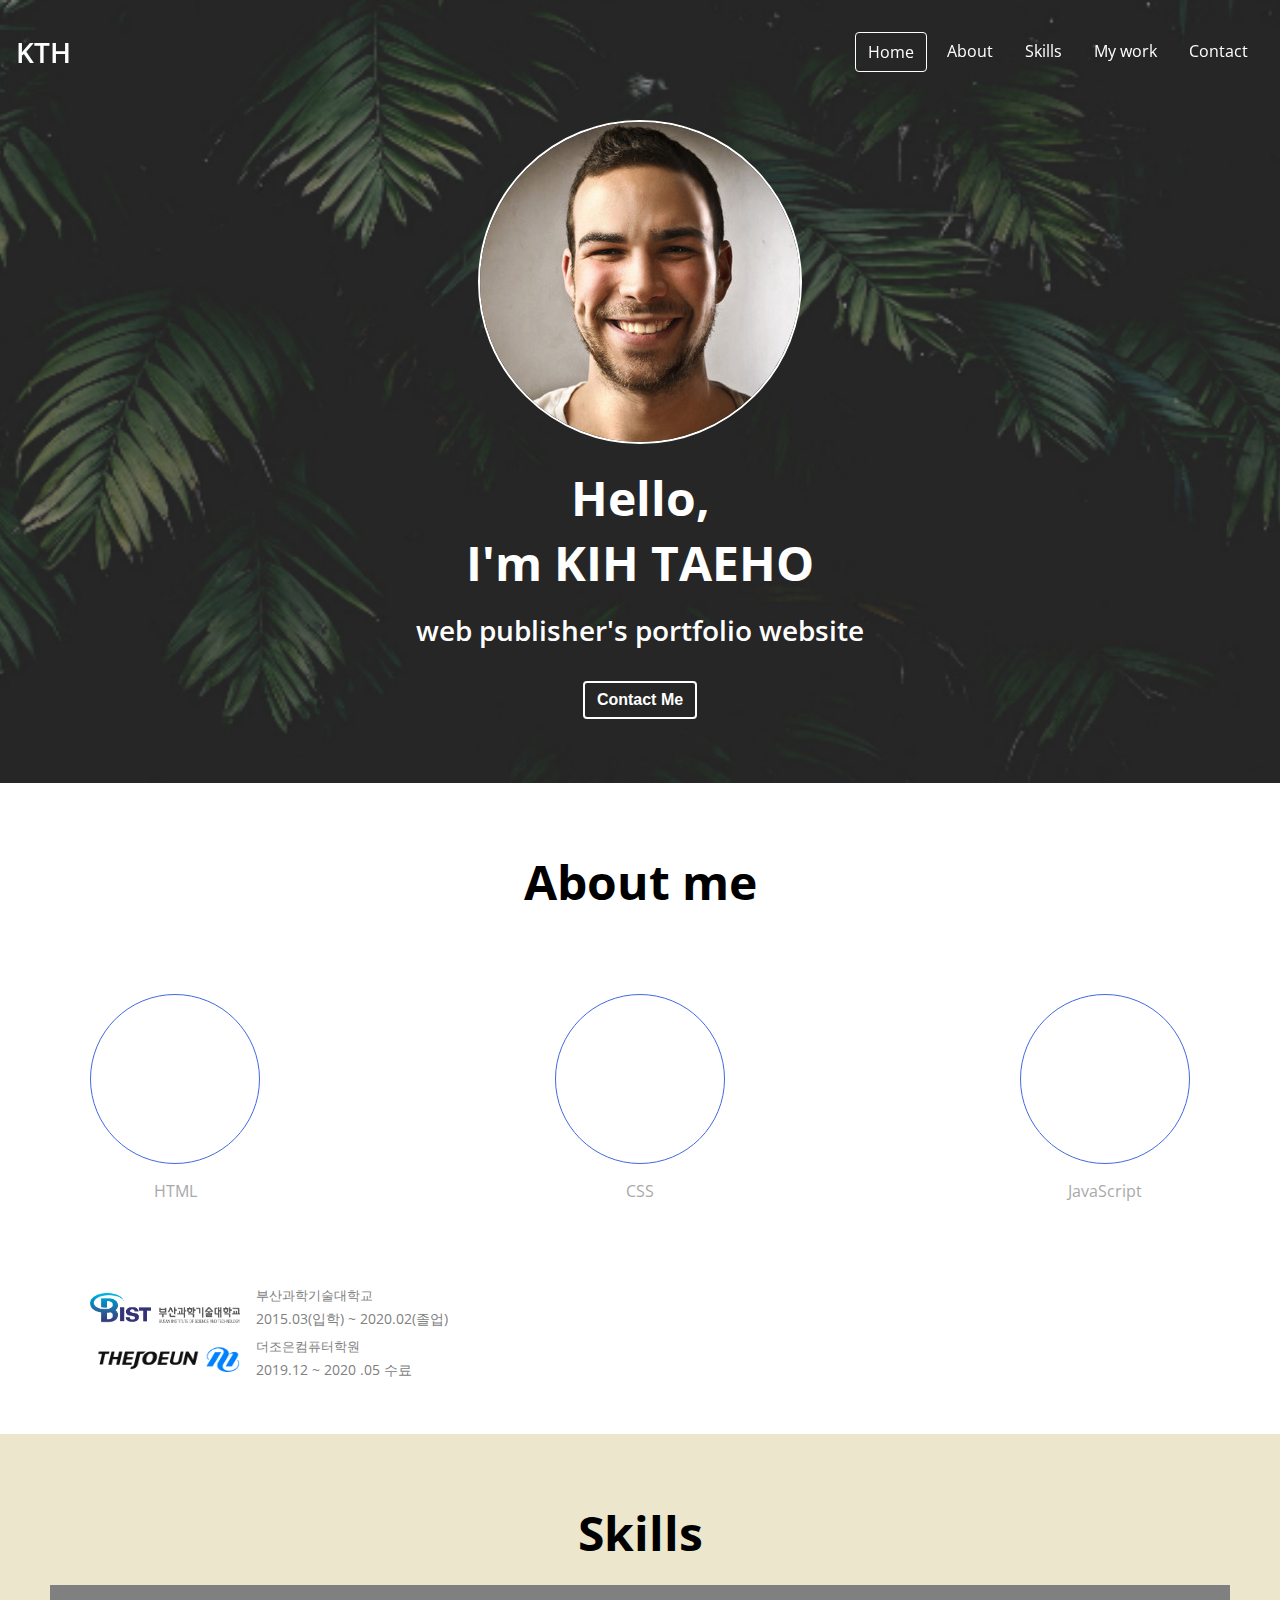
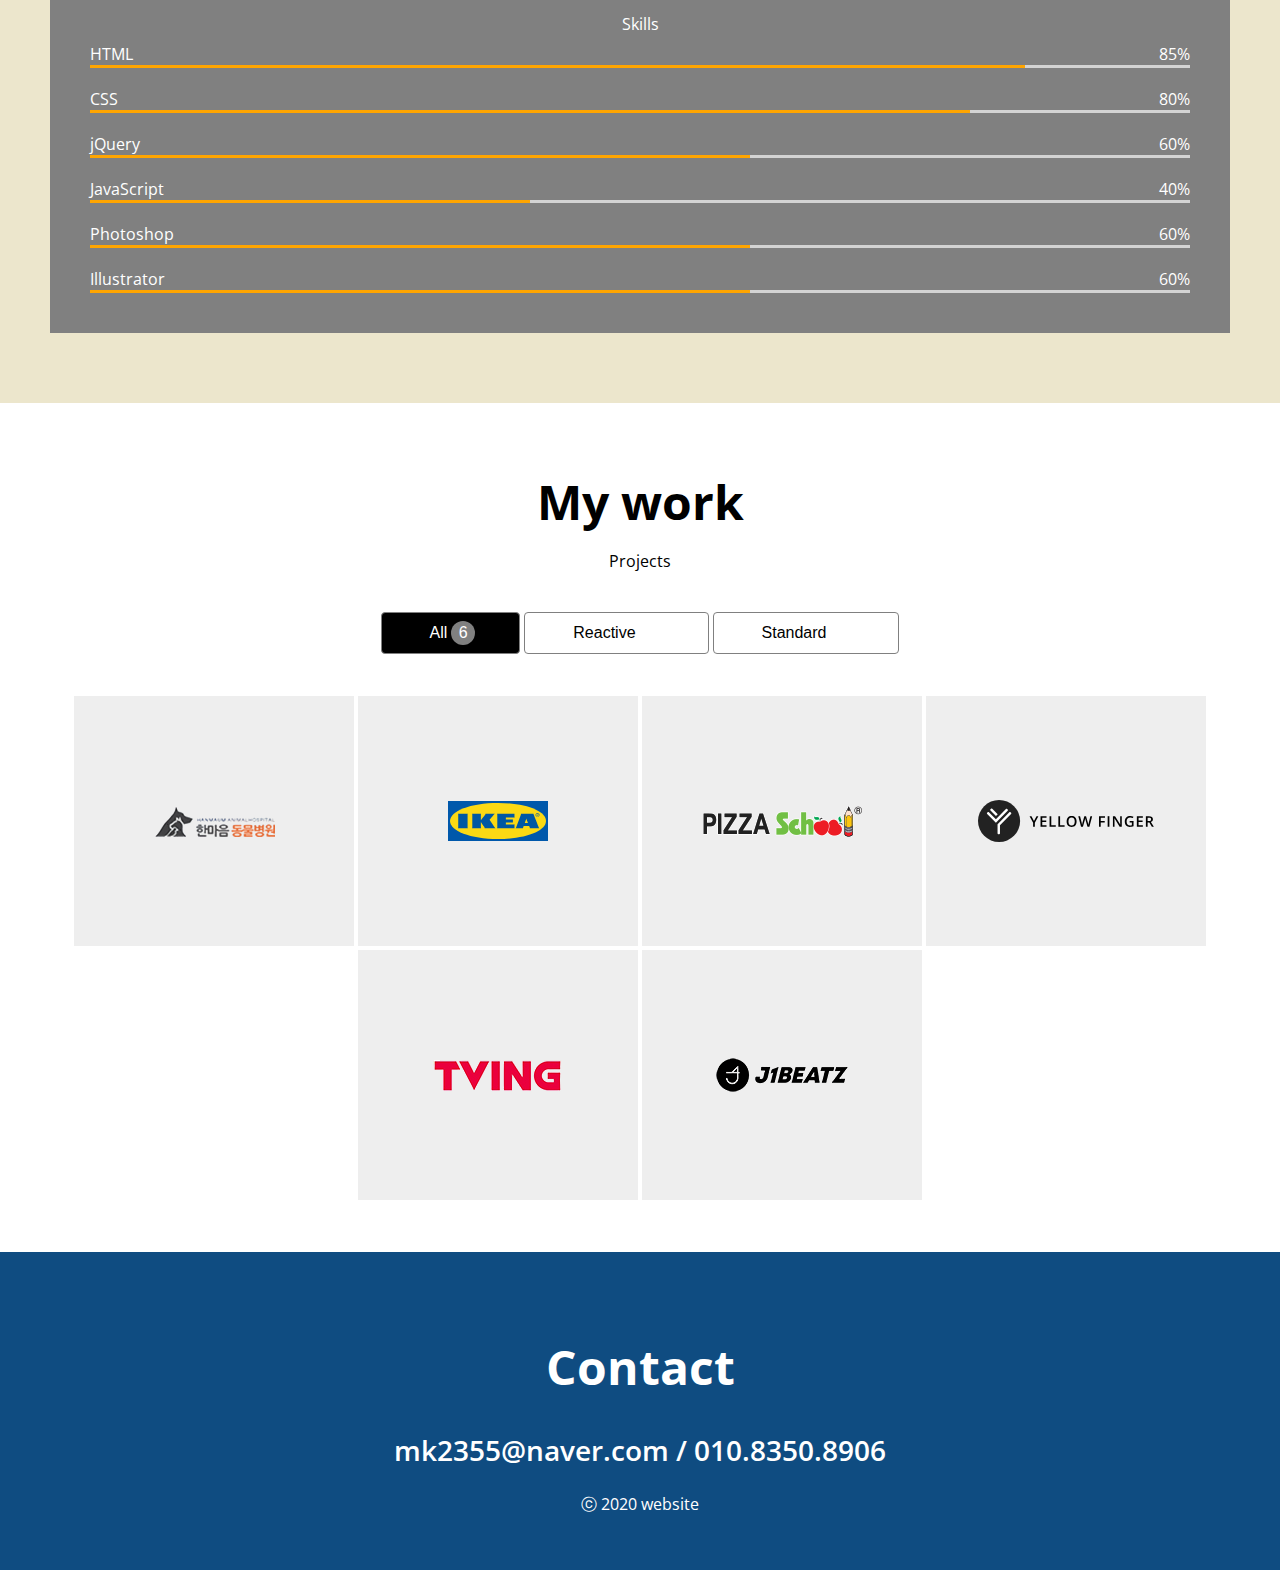
==== index.html @ e98c87a8 "CSS :" ====
<!DOCTYPE html>
<html lang="en">
  <head>
    <meta charset="UTF-8" />
    <meta name="viewport" content="width=device-width, initial-scale=1.0" />
    <title>Portfolio</title>
    <meta name="author" content="KIM TAE HO" />
    <link
      rel="stylesheet"
      href="https://use.fontawesome.com/releases/v5.13.1/css/all.css"
      integrity="sha384-xxzQGERXS00kBmZW/6qxqJPyxW3UR0BPsL4c8ILaIWXva5kFi7TxkIIaMiKtqV1Q"
      crossorigin="anonymous"
    />
    <link
      href="https://fonts.googleapis.com/css2?family=Open+Sans:wght@400;600;700&display=swap"
      rel="stylesheet"
    />
    <link rel="icon" type="image/png" href="img/favicon.png.png" />
    <link rel="stylesheet" href="style.css" />
    <script src="main.js" defer></script>
  </head>
  <body>
    <!-- Navbar -->
    <nav id="navbar">
      <div class="navbar__logo">
        <i class="fas fa-star"></i>
        <a href="#">KTH</a>
      </div>
      <div class="navbar__menu">
        <ul class="navbar__menu">
          <li class="navbar__menu__item active" data-link="#home">Home</li>
          <li class="navbar__menu__item" data-link="#about">About</li>
          <li class="navbar__menu__item" data-link="#skills">Skills</li>
          <li class="navbar__menu__item" data-link="#work">My work</li>
          <li class="navbar__menu__item" data-link="#contact">Contact</li>
        </ul>
      </div>

      <!-- Toggle button -->
      <buttom class="navbar__toggle-btn">
        <i class="fas fa-bars"></i>
      </buttom>
    </nav>

    <!-- Home -->
    <section id="home">
      <img
        src="./img/people.jpg"
        alt="kth portfolio photo"
        class="home__avatar"
      />
      <h1 class="home__title">Hello,<br />I'm KIH TAEHO</h1>
      <h2 class="home_description">web publisher's portfolio website</h2>
      <button class="home__button">Contact Me</button>
    </section>

    <!-- About -->
    <section id="about" class="section section__container">
      <h1>About me</h1>
      <p></p>
      <div class="about__majors">
        <div class="major">
          <div class="major__icon">
            <i class="fab fa-html5"></i>
          </div>
          <div class="major__title">HTML</div>
        </div>

        <div class="major">
          <div class="major__icon">
            <i class="fab fa-css3-alt"></i>
          </div>
          <div class="major__title">CSS</div>
          <div class="major__description"></div>
        </div>

        <div class="major">
          <div class="major__icon">
            <i class="fab fa-js"></i>
          </div>
          <div class="major__title">JavaScript</div>
          <div class="major__description"></div>
        </div>
      </div>
      <div class="about__jobs">
        <div class="job">
          <img src="./img/job/logo.png" alt="University" class="job__logo" />
          <div class="job__description">
            <p class="job__name">부산과학기술대학교</p>
            <p class="job__period">2015.03(입학) ~ 2020.02(졸업)</p>
          </div>
        </div>

        <div class="job">
          <img src="./img/job/logo2.gif" alt="Academy " class="job__logo" />
          <div class="job__description">
            <p class="job__name">더조은컴퓨터학원</p>
            <p class="job__period">2019.12 ~ 2020 .05 수료</p>
          </div>
        </div>
      </div>
    </section>

    <!-- Skills -->
    <section id="skills" class="section">
      <div class="section__container">
        <h1>Skills</h1>
        <div class="skillset">
          <div class="skillset__center">
            <h3 class="skillset__title">Skills</h3>
            <div class="skill">
              <div class="skill__description">
                <span>HTML</span>
                <span>85%</span>
              </div>
              <div class="skill__bar">
                <div class="skill__value" style="width: 85%;"></div>
              </div>
            </div>

            <div class="skill">
              <div class="skill__description">
                <span>CSS</span>
                <span>80%</span>
              </div>
              <div class="skill__bar">
                <div class="skill__value" style="width: 80%;"></div>
              </div>
            </div>

            <div class="skill">
              <div class="skill__description">
                <span>jQuery</span>
                <span>60%</span>
              </div>
              <div class="skill__bar">
                <div class="skill__value" style="width: 60%;"></div>
              </div>
            </div>

            <div class="skill">
              <div class="skill__description">
                <span>JavaScript</span>
                <span>40%</span>
              </div>
              <div class="skill__bar">
                <div class="skill__value" style="width: 40%;"></div>
              </div>
            </div>

            <div class="skill">
              <div class="skill__description">
                <span>Photoshop</span>
                <span>60%</span>
              </div>
              <div class="skill__bar">
                <div class="skill__value" style="width: 60%;"></div>
              </div>
            </div>

            <div class="skill">
              <div class="skill__description">
                <span>Illustrator</span>
                <span>60%</span>
              </div>
              <div class="skill__bar">
                <div class="skill__value" style="width: 60%;"></div>
              </div>
            </div>
          </div>
        </div>
      </div>
    </section>

    <!-- Work -->
    <section id="work" class="section">
      <div class="section__container">
        <h1>My work</h1>
        <h3>Projects</h3>
        <div class="work__list">
          <button class="list__btn active">
            All<span class="list__count">6</span>
          </button>
          <button class="list__btn">
            Reactive<span class="list__count">4</span>
          </button>
          <button class="list__btn">
            Standard<span class="list__count">2</span>
          </button>
        </div>

        <div class="work__projects">
          <a
            href="/포트폴리오/portfolio/one/index.html"
            class="project"
            target="blank"
          >
            <img
              src="img/project/hanlogo.png"
              alt="hanmaumah"
              class="project__img"
            />
            <div class="porject__description">
              <h3>Hanmaumah site</h3>
              <span>HTML and CSS and jQuery</span>
            </div>
          </a>

          <a
            href="/포트폴리오/portfolio/ikea/index.html"
            class="project"
            target="blank"
          >
            <img
              src="img/project/ikea-logo.svg"
              alt="ikea"
              class="project__img"
            />
            <div class="porject__description">
              <h3>Ikea site</h3>
              <span>HTML and CSS and jQuery</span>
            </div>
          </a>

          <a
            href="/포트폴리오/portfolio/pizzaschool/index.html"
            class="project"
            target="blank"
          >
            <img
              src="img/project/pizzaschoollogo.png"
              alt="pizzaschool"
              class="project__img"
            />
            <div class="porject__description">
              <h3>Pizzaschool site</h3>
              <span>HTML and CSS and jQuery</span>
            </div>
          </a>

          <a
            href="/포트폴리오/portfolio/YellowFinger/index.html"
            class="project"
            target="blank"
          >
            <img
              src="img/project/yellowlogo.svg"
              alt="yellow finger"
              class="project__img"
            />
            <div class="porject__description">
              <h3>yellow Finger site</h3>
              <span>HTML and CSS</span>
            </div>
          </a>

          <a
            href="/포트폴리오/portfolio/tving/index.html"
            class="project"
            target="blank"
          >
            <img
              src="img/project/tvinglogo.png"
              alt="tving"
              class="project__img"
            />
            <div class="porject__description">
              <h3>tving site</h3>
              <span>HTML and CSS</span>
            </div>
          </a>

          <a
            href="/포트폴리오/portfolio/J1BEATZ/index.html"
            class="project"
            target="blank"
          >
            <img
              src="img/project/logo__bk.png"
              alt="J1BEATZ"
              class="project__img"
            />
            <div class="porject__description">
              <h3>J1BEATZ site</h3>
              <span>HTML and CSS and jQuery</span>
            </div>
          </a>
        </div>
      </div>
    </section>

    <!-- Contact -->
    <section id="contact" class="section">
      <h1 class="contact__title">Contact</h1>
      <h2 class="contact__email">mk2355@naver.com / 010.8350.8906</h2>
      <div class="contact__links">
        <a href="https://github.com/kimth0/portfolio" target="blank"
          ><i class="fab fa-github"></i
        ></a>
      </div>
      <p class="contact__rights">ⓒ 2020 website</p>
    </section>
  </body>
</html>
---- style.css ----
/* Global */
:root{
    /* Font size */
    --font-large : 48px;
    --font-medium : 28px;
    --font-regular : 18px
    --font-small : 16px;
    --font-micro : 14px;

    /* Font weight */
    --weight-bold : 700;
    --weight-semi-bold : 600;
    --weight-regular : 400;

    /* Size */
    --size-border-radius : 4px;

    /* Animation */
    --animation-duration: 300ms;
}




/* Universal tags */
*{
    box-sizing: border-box;
}

body{
    margin: 0;
    font-family: 'Open Sans', sans-serif;
    cursor: default;
}

a{
    text-decoration: none;
    color: white;
}

ul{
    padding-left: 0;
}

li{
    list-style: none;
}

button{
    background-color: transparent;
    cursor: pointer;
    border: none;
    outline: none;
}

/* Typography */
h1{
    font-size: var(--font-large);
    font-weight: var(--weight-bold);
    color: black;
    margin: 16px 0px;
}

h2{
    font-size: var(--font-medium);
    font-weight: var(--weight-semi-bold);
    color: black;
    margin: 8px 0px;
}

h3{
    font-size: var(--font-regular);
    font-weight: var(--font-regular);
    color: black;
    margin: 8px 0px;
}

p{
    font-size: var(--font-regular);
    font-weight: var(--font-regular);
    color: black;
    margin: 4px 0px;
}

/* Navbar */
#navbar{
    position: fixed;
    width: 100%;
    display: flex;
    justify-content: space-between;
    background-color: transparent;
    align-items: center;
    color: white;
    padding: 16px;
    transition: all var(--animation-duration) ease-in-out;
    z-index: 1;
}

#navbar.navbar--dark{
    background-color: #0f4c81c7;
    padding: 8px;
    
}
.navbar__logo{
    font-size: var(--font-medium);
    font-weight: var(--weight-semi-bold);

}

.navbar__menu{
    display: flex;
}

.navbar__menu__item{
    padding: 8px 12px;
    margin: 0px 4px;
    cursor: pointer;
    border-radius: var(--size-border-radius);
}

.navbar__menu__item.active{
    border: 1px solid white;
}

.navbar__menu__item:hover{
    background-color : #ccca;
}

.navbar__toggle-btn{
    position: absolute;
    top: 10px;
    right: 32px;
    font-size: 24px;
    color: white;
    display: none;
}

/* Home */
#home{
    background-image: url(/img/home-background.png.png);
    background-position: center;
    background-repeat: no-repeat;
    background-size: cover;
    padding: 40px;
    padding-top: 120px;
    text-align: center;
}

.home__avatar{
    border-radius: 50%;
    border: 2px solid white;
}

.home__title,
.home_description{
    color: white;
}

.home__button{
    color: white;
    font-size: var(--font-regular);
    font-weight: var(--weight-bold);
    margin: 24px;
    padding: 8px 12px;
    border: 2px solid white;
    border-radius: var(--size-border-radius);
}

/* Section common */
.section{
    padding: 50px;
    text-align: center;
    margin: auto;
}

.section__container{
    max-width: 1200px;
    margin: auto;
}

/* About */
.about__majors{
    display: flex;
    justify-content: space-between;
    margin: 80px 0px;
}

.major__icon{
    width: 170px;
    height: 170px;
    font-size: 70px;
    line-height: 170px;
    margin: auto;
    border: 1px solid royalblue;
    border-radius: 50%;
    margin-bottom: 16px;
    color: royalblue;
}

.major__icon i{
    transition: all var(--animation-duration) ease;
}

.major__icon:hover i{
    color:blue;
    transform: rotate(-30deg) scale(1.1);
}

.major__title{
    color: darkgray;
}

.job{
    display: flex;
    align-items: center;
}

.job__logo{
    width: 150px;
    height: 50px;
    padding: 10px 0px;
}

.job__description{
    margin: 0px 16px;
    text-align: left;
}

.job__name,
.job__period{
    color: gray;
}

.job__name{
    font-size: small;
}

.job__period{
    font-size: var(--font-micro);
}

/* Skill */

#skills{
    background-color: #ece6cc;
}

.skillset{
    background-color: gray;
    color: white;
    margin: 20px 0px;
    padding: 20px 40px;
}

.skillset__title{
    color: white;
}

.skill{
    margin-bottom: 20px;
}
.skill__description{
    display: flex;
    justify-content: space-between;
}

.skill__bar{
    width: 100%;
    height: 3px;
    background-color: lightgray;
}

.skill__value{
    height: 3px;
    background-color: orange;

}

/* Work */
.work__list{
    margin: 40px;
}

.list__btn{
    border: 1px solid gray;
    border-radius: var(--size-border-radius);
    font-size: var(--font-regular);
    padding: 8px 48px;
}

.list__btn.active,
.list__btn:hover{
    background-color: black;
    color: white;
}

.list__btn.active .list__count,
.list__btn:hover .list__count{
    opacity: 1;
    top: 0;
}

.list__count{
    background-color: gray;
    border-radius: 50%;
    color: white;
    width: 24px;
    height: 24px;
    display: inline-block;
    line-height: 24px;
    position: relative;
    top: -20px;
    left: 4px;
    opacity: 0;
    transition: all var(--animation-duration) ease-in;
}

.work__projects{
    display: flex;
    flex-wrap: wrap;
    justify-content: center;
}

.project{
    position: relative;
    display: flex;
    justify-content: center;
    align-items: center;
    width: 280px;
    height: 250px;
    margin: 2px;
    background-color: #eee;
}

.project__img{
    max-width: 100%;
    max-height: 100%;
}

.porject__description{
    background-color: black;
    width: 100%;
    height: 100%;
    position: absolute;
    display: flex;
    flex-direction: column;
    justify-content: center;
    top: 0px;
    left: 0px;
    opacity: 0;
    transition: all var(--animation-duration) ease-in;
    transform: translateY(10px);
}

.project:hover .porject__description{
    opacity: 0.8;
    transform: translateY(0px);
}

.porject__description h3{
    color: white;
}

.porject__description h3::after{
    content: " ";
    display: block;
    position: relative;
    left: 50%;
    width: 25px;
    height: 2px;
    margin-left: -12px;
    margin-top: 8px;
    background-color: white;
}

/* Contact */
#contact{
    background-color: #0f4c81;
}

.contact__title,
.contact__email,
.contact__links,
.contact__rights{
    color: white;
}

.contact__title{
    margin: 32px 0px;
}

.contact__links{
    font-size: var(--font-large);
    margin: 24px 0px;
}
.contact__links i{
    transition: all var(--animation-duration);
}
.contact__links i:hover{
    transform: scale(1.1);
    color: gold;
}

/* For below 768px screen width */
@media screen and (max-width : 768px){
    .navbar__toggle-btn{
        display: block;
    }

    #navbar{
        flex-direction: column;
        align-items: flex-start;
    }

    .navbar__menu{
        flex-direction: column;
        text-align: center;
        width: 100%;
        display: none;
    }

    .about__majors{
        flex-direction: column;
    }

    .major{
        margin-bottom: 38px;
    }

    .project{
        flex-grow: 1;
    }
}
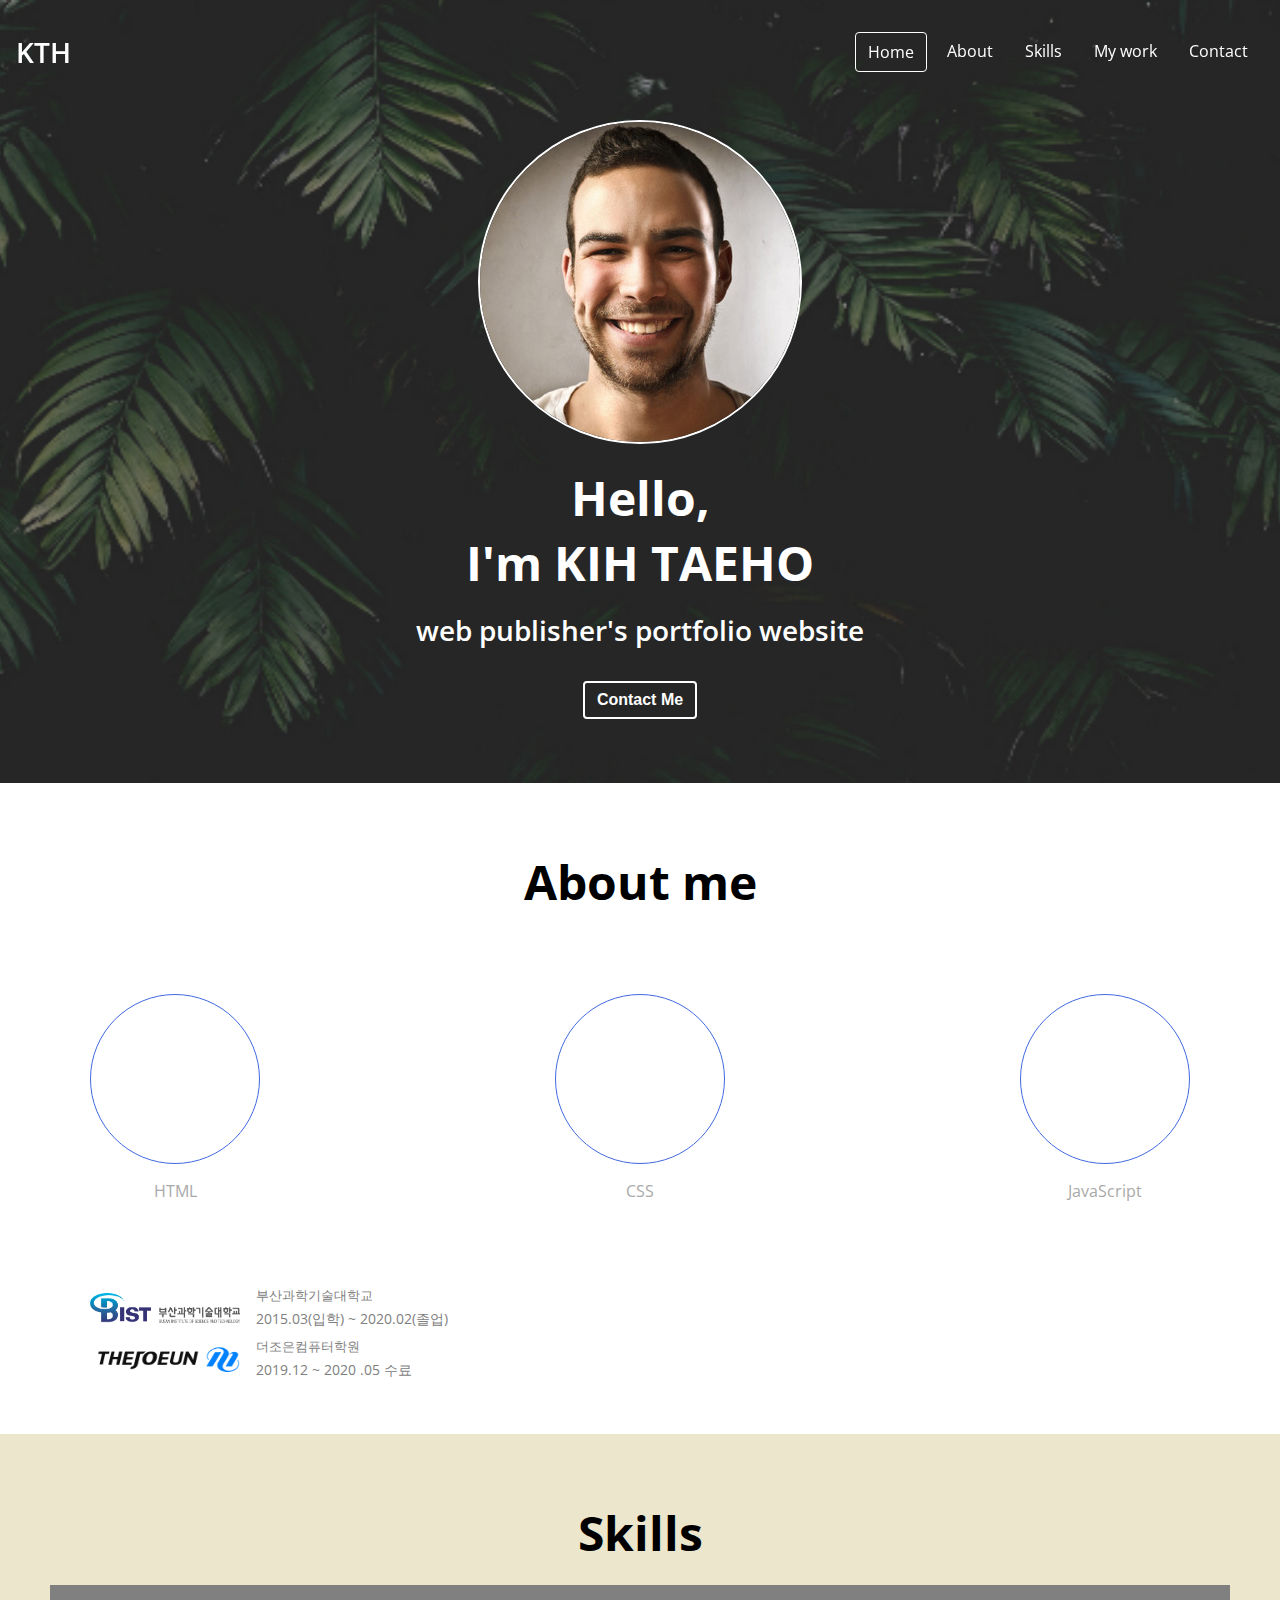
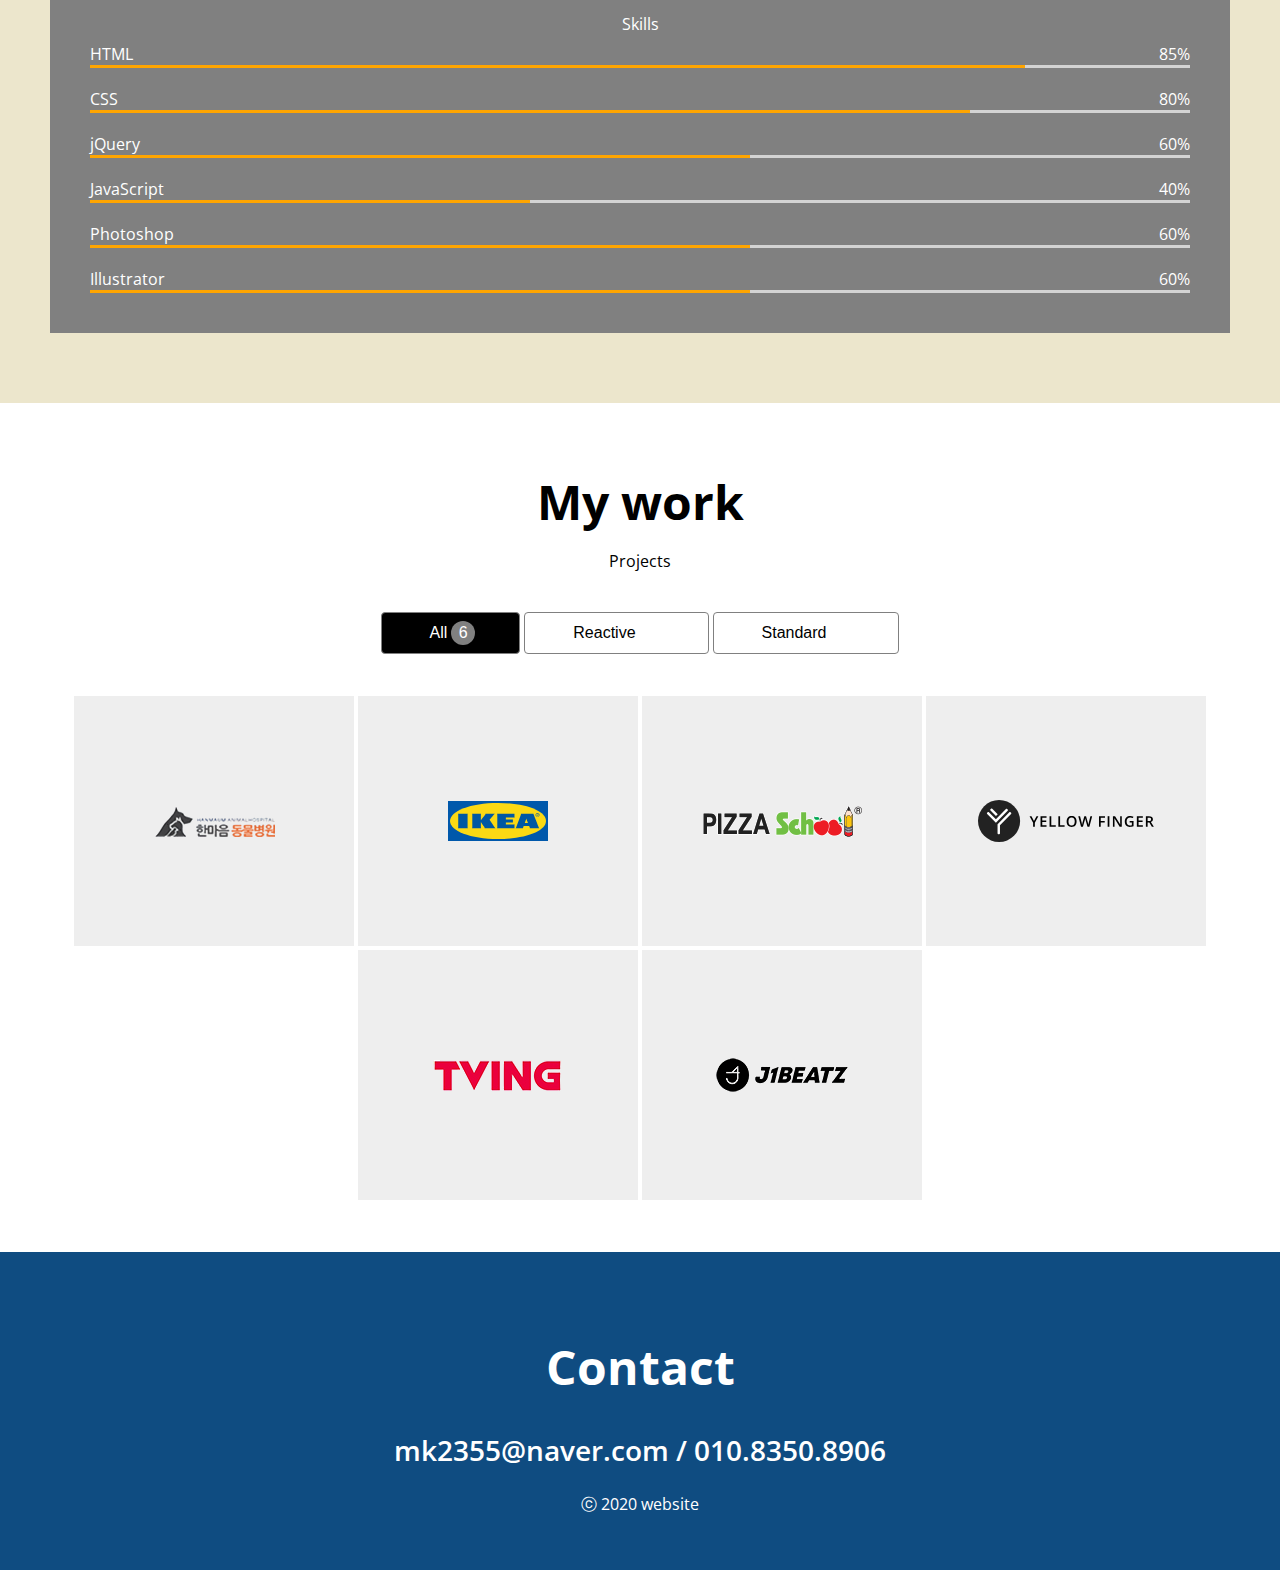
==== commit f70c53a0: "JS : Transparent home" ====
--- a/index.html
+++ b/index.html
@@ -44,14 +44,16 @@
 
     <!-- Home -->
     <section id="home">
-      <img
-        src="./img/people.jpg"
-        alt="kth portfolio photo"
-        class="home__avatar"
-      />
-      <h1 class="home__title">Hello,<br />I'm KIH TAEHO</h1>
-      <h2 class="home_description">web publisher's portfolio website</h2>
-      <button class="home__button">Contact Me</button>
+      <div class="home__container">
+        <img
+          src="./img/people.jpg"
+          alt="kth portfolio photo"
+          class="home__avatar"
+        />
+        <h1 class="home__title">Hello,<br />I'm KIH TAEHO</h1>
+        <h2 class="home_description">web publisher's portfolio website</h2>
+        <button class="home__button">Contact Me</button>
+      </div>
     </section>
 
     <!-- About -->
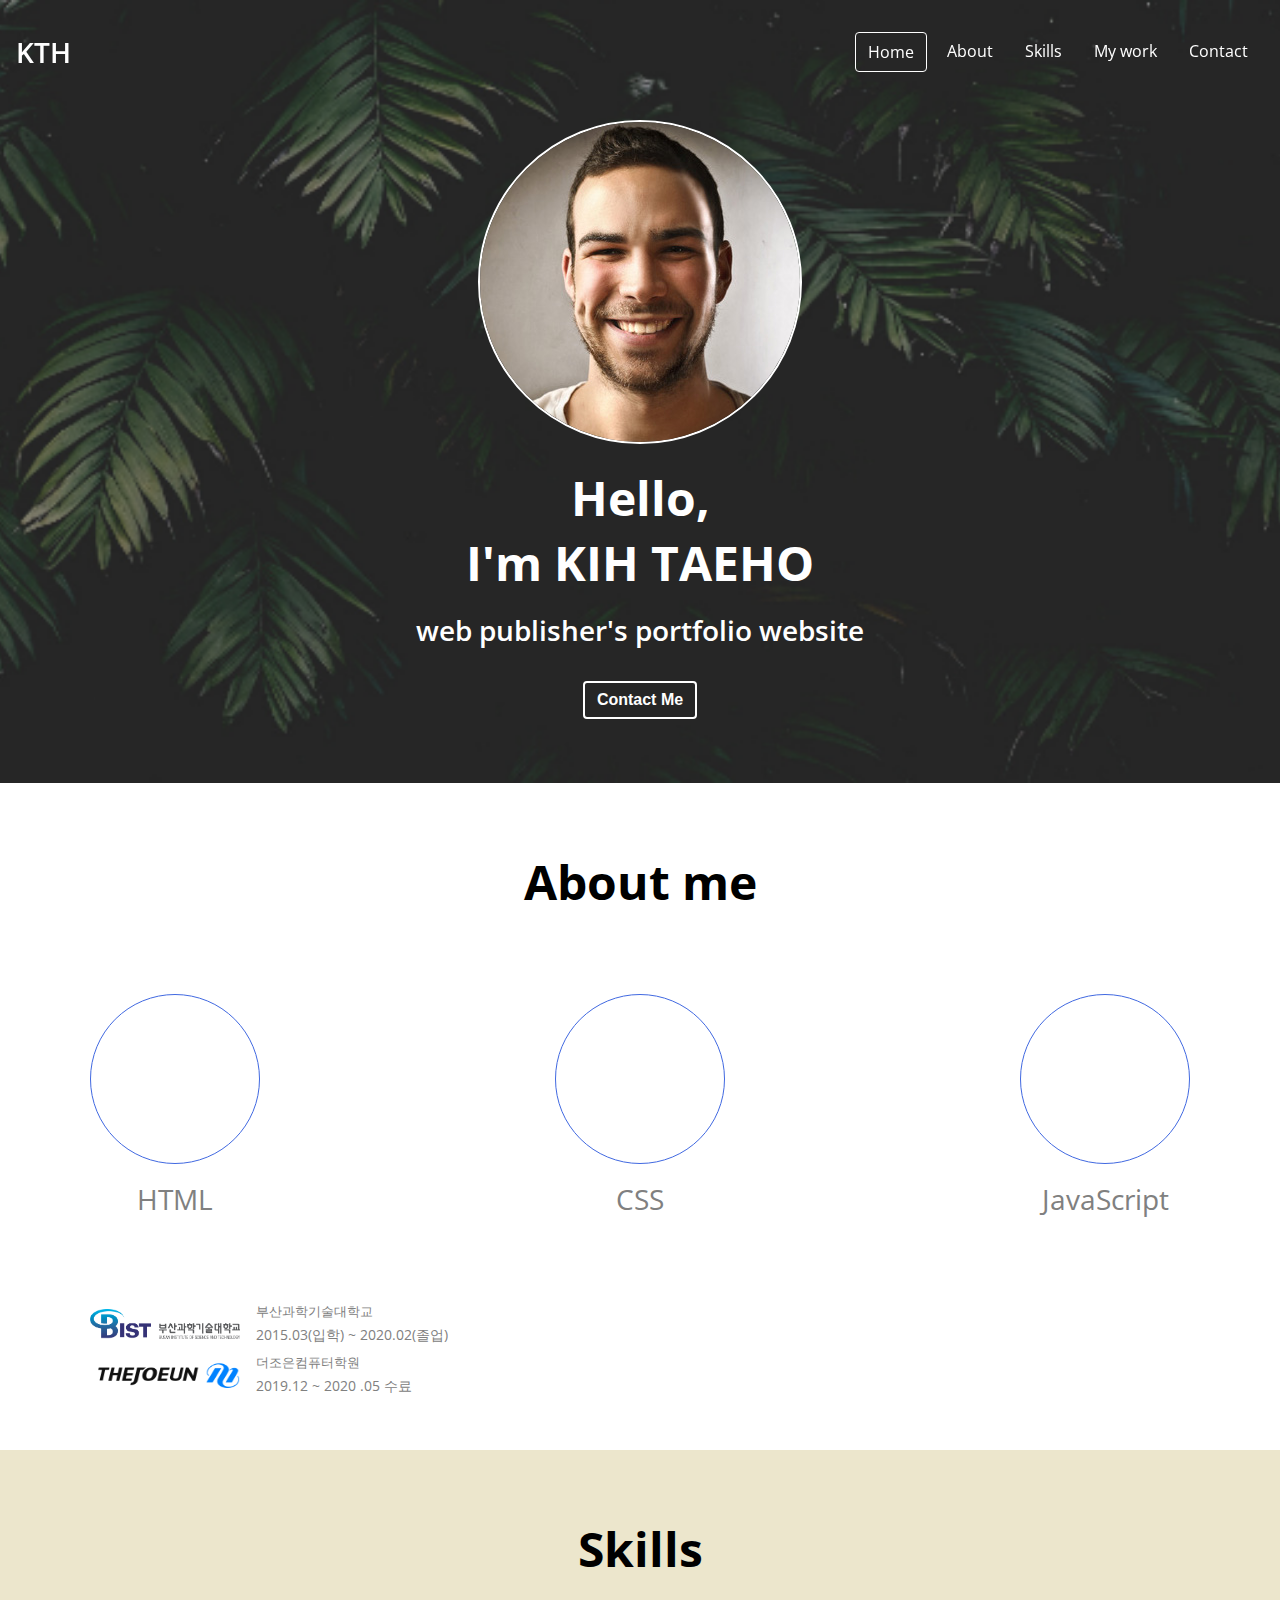
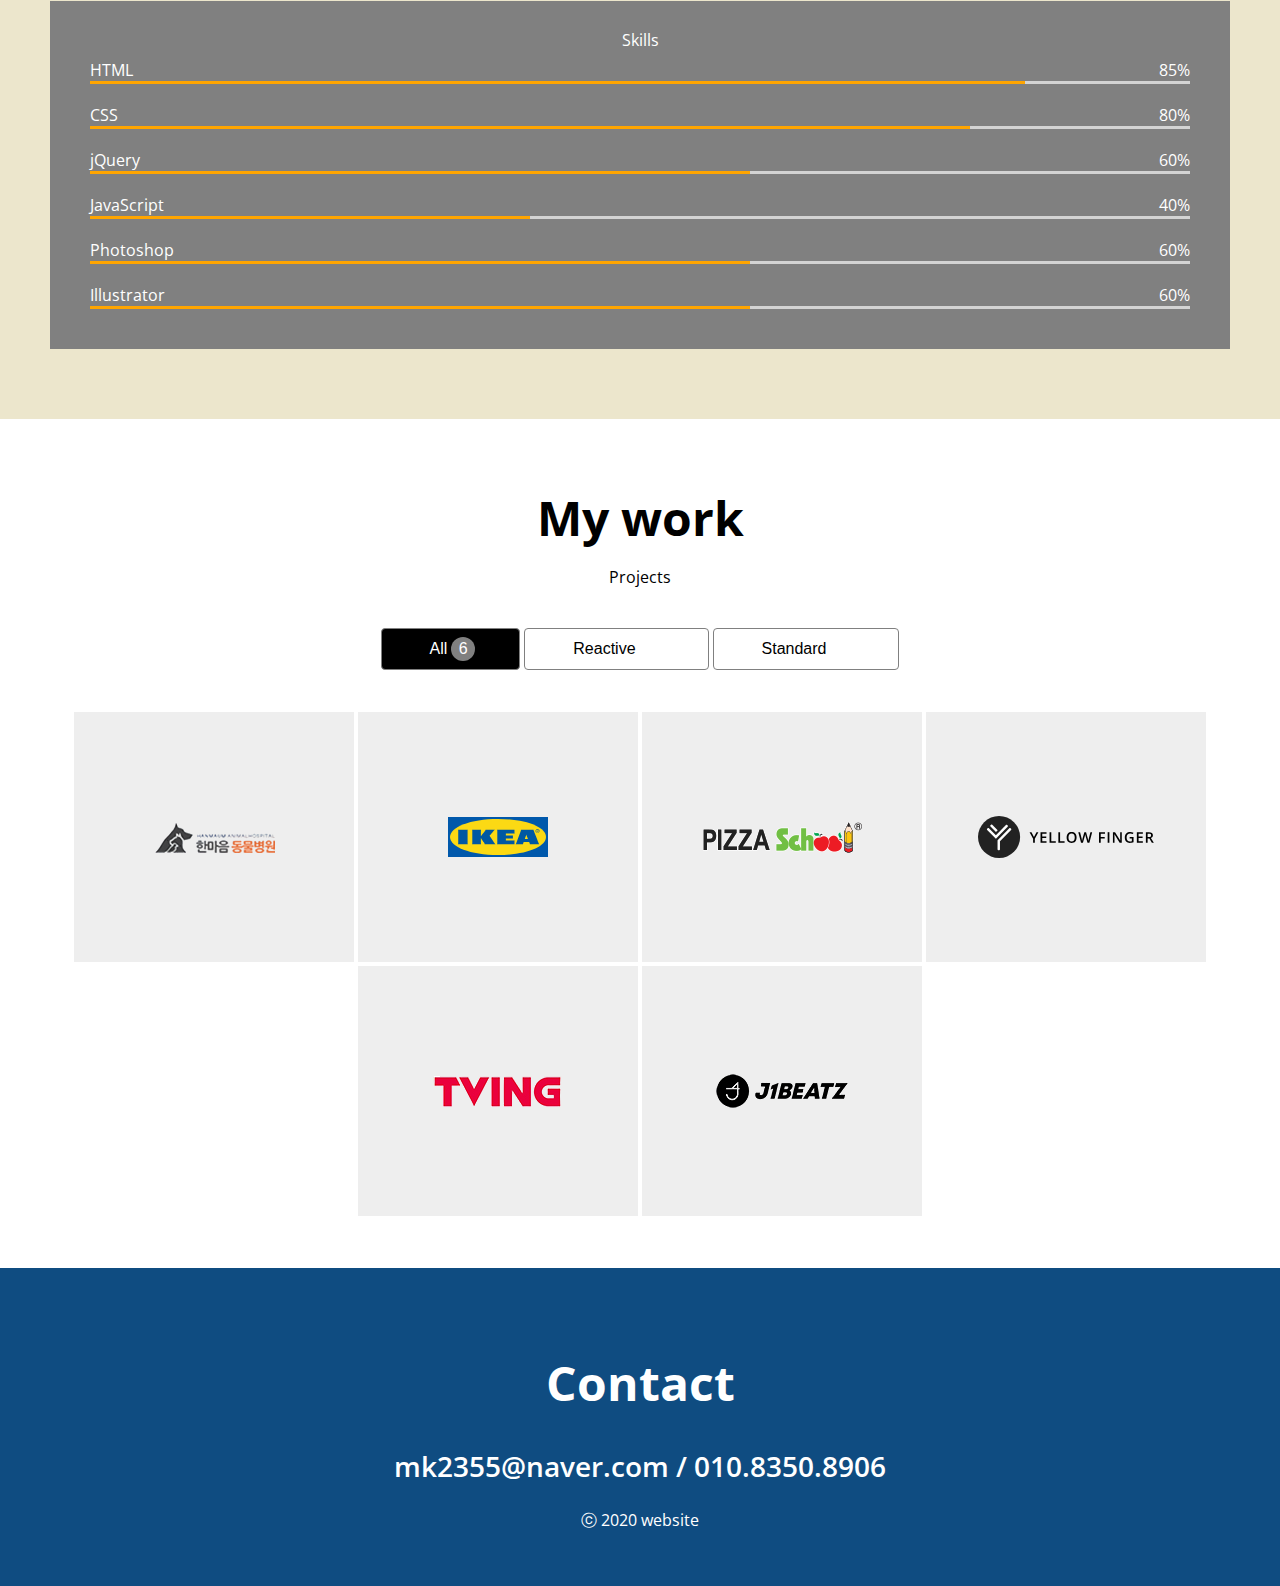
==== commit e2c6e81a: "JS : Arrow Up" ====
--- a/index.html
+++ b/index.html
@@ -302,5 +302,10 @@
       </div>
       <p class="contact__rights">ⓒ 2020 website</p>
     </section>
+
+    <!-- Arrow up-->
+    <button class="arrow-up">
+      <i class="fas fa-arrow-up"></i>
+    </button>
   </body>
 </html>
--- a/style.css
+++ b/style.css
@@ -207,7 +207,8 @@
 }
 
 .major__title{
-    color: darkgray;
+    color: gray;
+    font-size: var(--font-medium)
 }
 
 .job{
@@ -401,6 +402,29 @@
     color: gold;
 }
 
+/* Scroll */
+.arrow-up{
+    position: fixed;
+    bottom: 50px;
+    right: 50px;
+    width: 70px;
+    height: 70px;
+    font-size: 40px;
+    color: white;
+    background-color: #0f4c81;
+    border: 1px solid #0f4c81;
+    border-radius: 50%;
+    opacity: 0;
+    pointer-events: none;
+    transition: opacity 300ms ease-in;
+}
+
+.arrow-up.visible{
+    opacity: 1;
+    pointer-events: auto;
+    
+}
+
 /* For below 768px screen width */
 @media screen and (max-width : 768px){
     .navbar__toggle-btn{
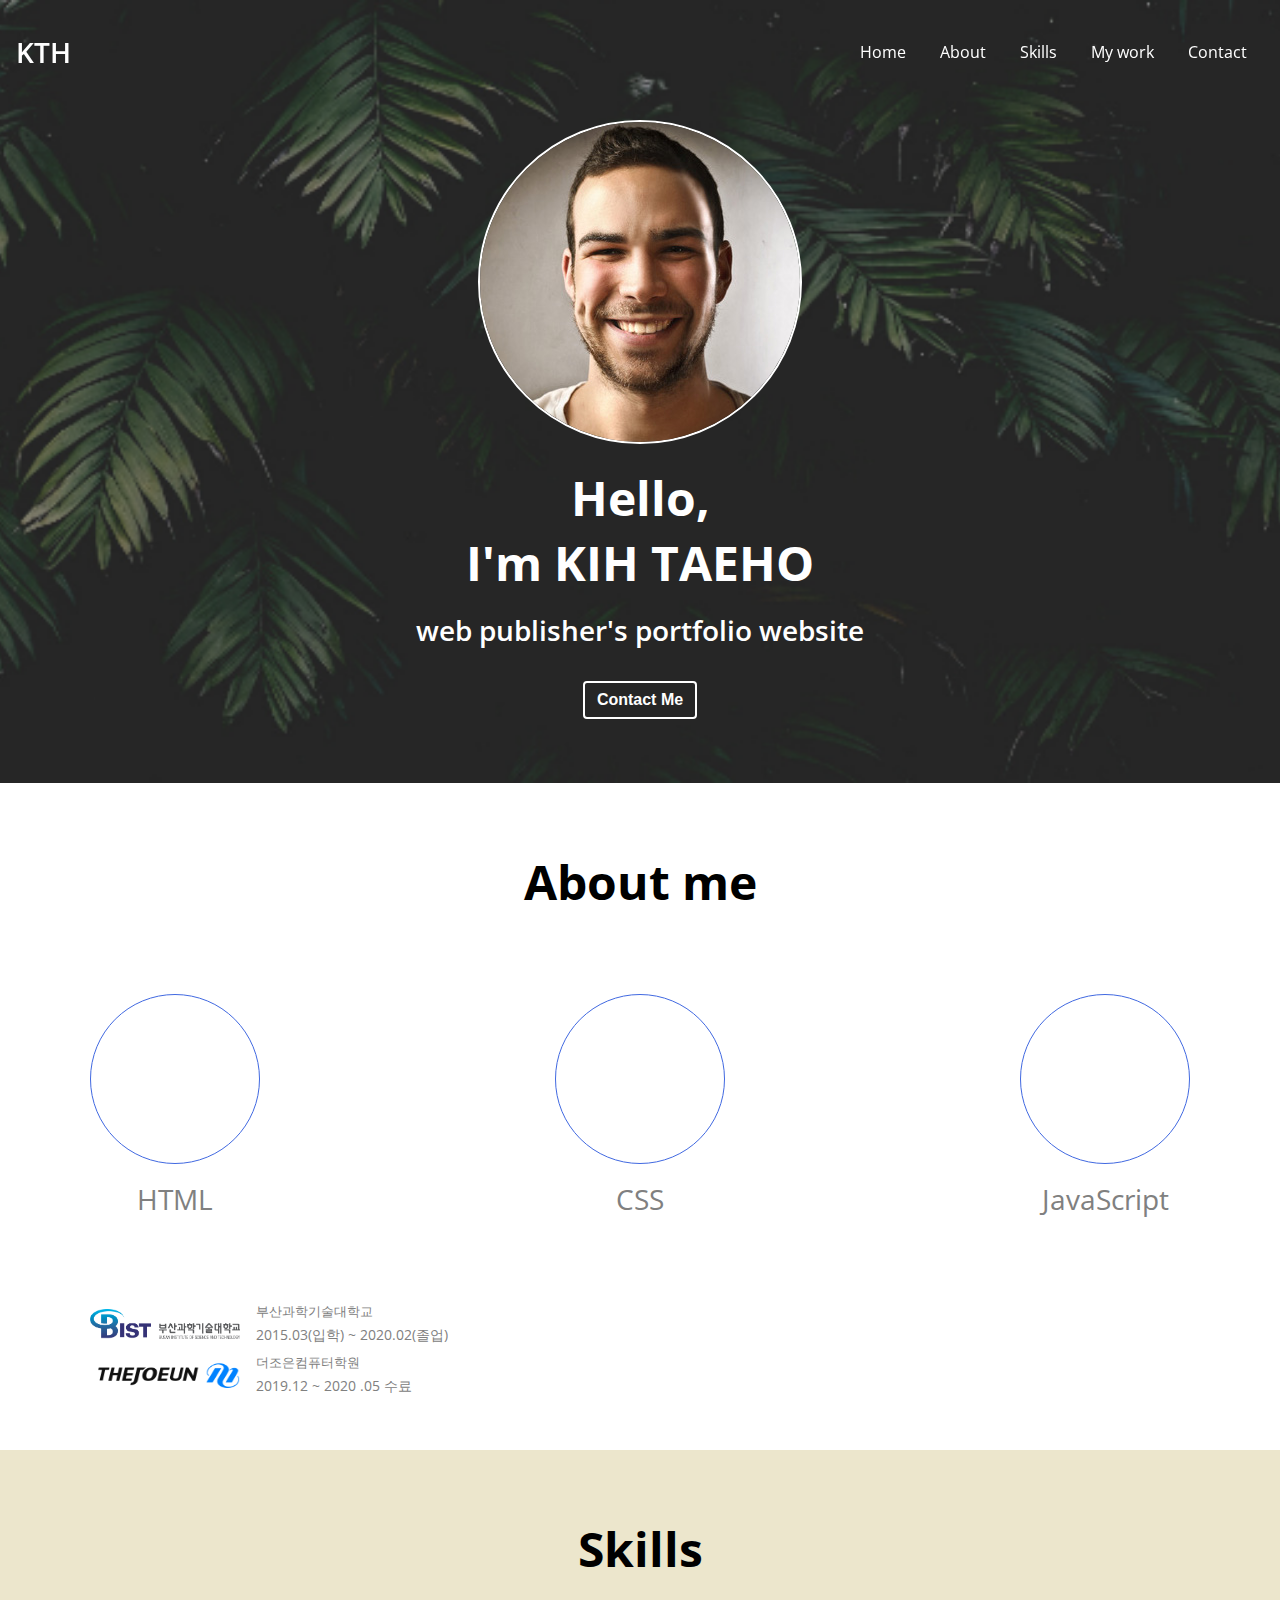
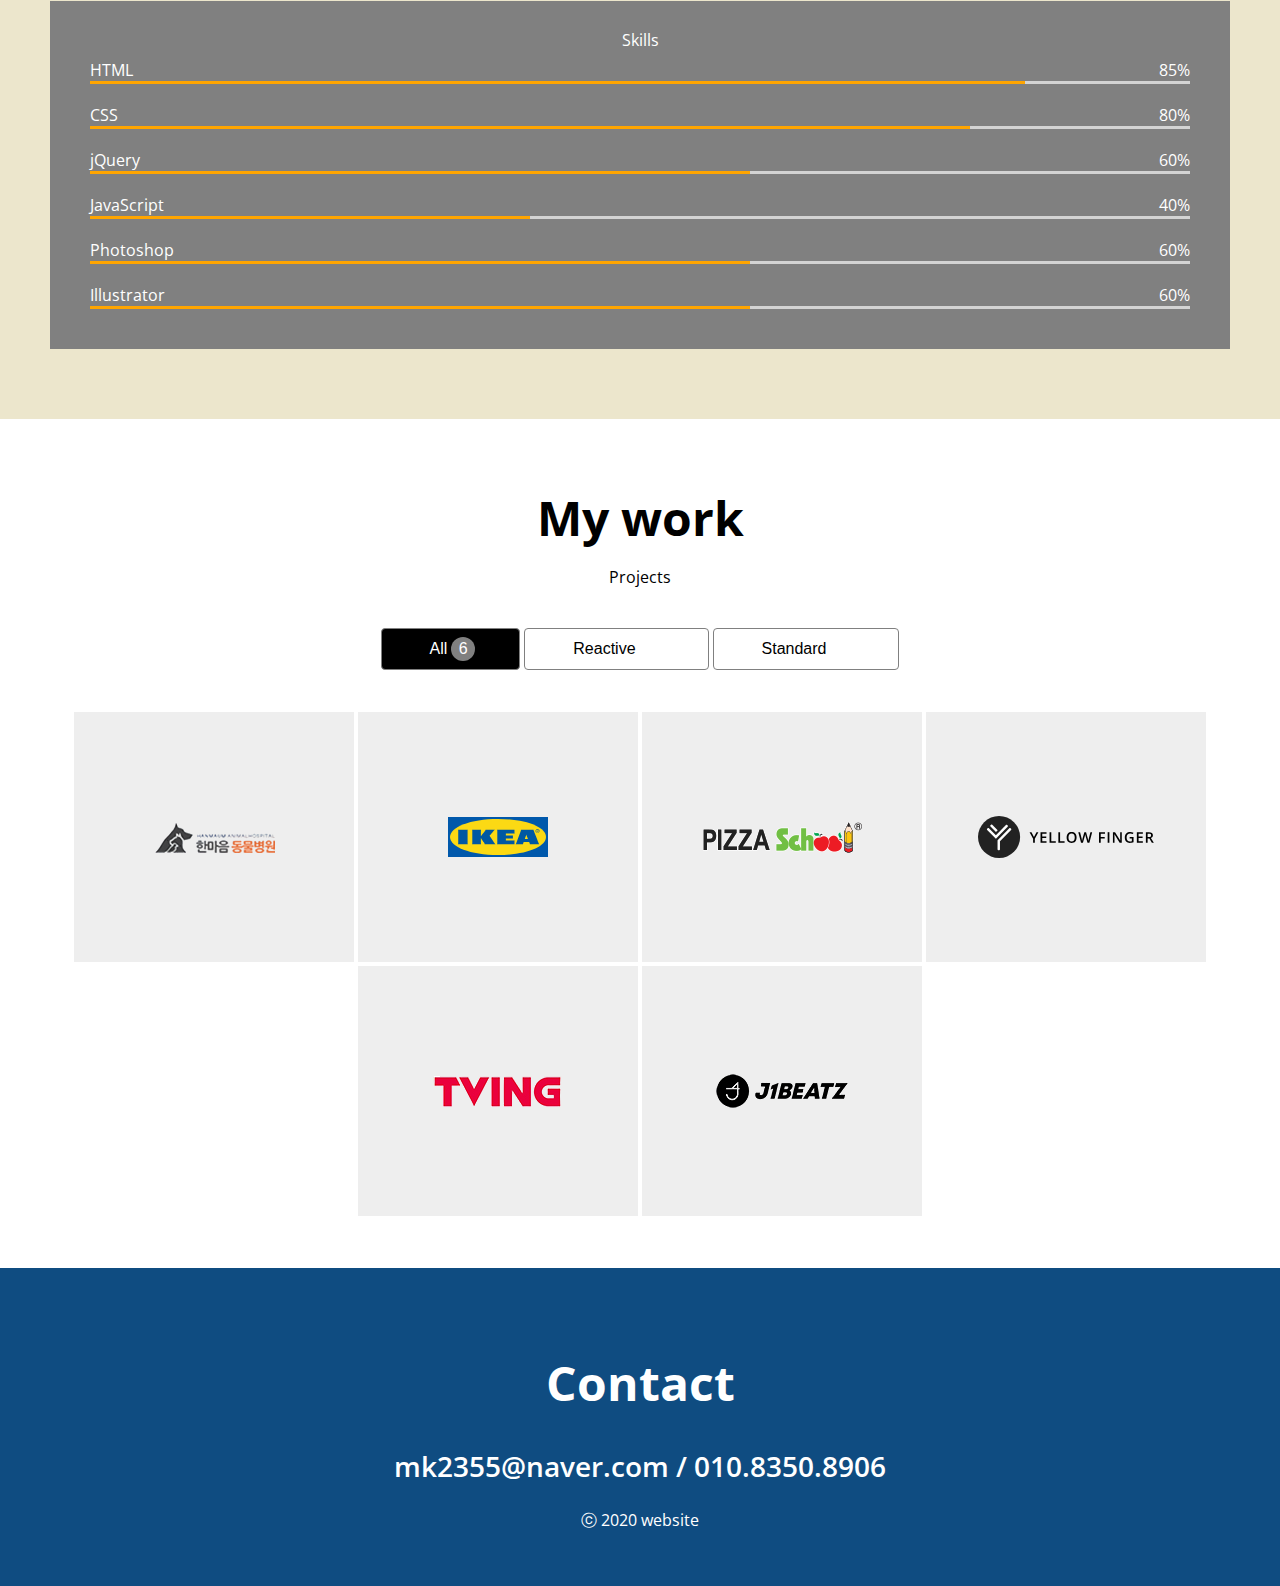
==== commit 3812ddba: "JS : remove active from nav" ====
--- a/index.html
+++ b/index.html
@@ -180,13 +180,13 @@
         <h1>My work</h1>
         <h3>Projects</h3>
         <div class="work__list">
-          <button class="list__btn active">
+          <button class="list__btn selected" data-filter="*">
             All<span class="list__count">6</span>
           </button>
-          <button class="list__btn">
+          <button class="list__btn" data-filter="reactive">
             Reactive<span class="list__count">4</span>
           </button>
-          <button class="list__btn">
+          <button class="list__btn" data-filter="standard">
             Standard<span class="list__count">2</span>
           </button>
         </div>
@@ -196,6 +196,7 @@
             href="/포트폴리오/portfolio/one/index.html"
             class="project"
             target="blank"
+            data-type="reactive"
           >
             <img
               src="img/project/hanlogo.png"
@@ -212,6 +213,7 @@
             href="/포트폴리오/portfolio/ikea/index.html"
             class="project"
             target="blank"
+            data-type="reactive"
           >
             <img
               src="img/project/ikea-logo.svg"
@@ -228,6 +230,7 @@
             href="/포트폴리오/portfolio/pizzaschool/index.html"
             class="project"
             target="blank"
+            data-type="reactive"
           >
             <img
               src="img/project/pizzaschoollogo.png"
@@ -244,6 +247,7 @@
             href="/포트폴리오/portfolio/YellowFinger/index.html"
             class="project"
             target="blank"
+            data-type="reactive"
           >
             <img
               src="img/project/yellowlogo.svg"
@@ -260,6 +264,7 @@
             href="/포트폴리오/portfolio/tving/index.html"
             class="project"
             target="blank"
+            data-type="standard"
           >
             <img
               src="img/project/tvinglogo.png"
@@ -276,6 +281,7 @@
             href="/포트폴리오/portfolio/J1BEATZ/index.html"
             class="project"
             target="blank"
+            data-type="standard"
           >
             <img
               src="img/project/logo__bk.png"
--- a/style.css
+++ b/style.css
@@ -116,14 +116,15 @@
     margin: 0px 4px;
     cursor: pointer;
     border-radius: var(--size-border-radius);
-}
-
-.navbar__menu__item.active{
-    border: 1px solid white;
-}
+    border: 1px solid transparent;
+    border-radius: var(--size-border-radius);
+}
+
+
 
 .navbar__menu__item:hover{
     background-color : #ccca;
+    border-color: gray;
 }
 
 .navbar__toggle-btn{
@@ -289,13 +290,13 @@
     padding: 8px 48px;
 }
 
-.list__btn.active,
+.list__btn.selected,
 .list__btn:hover{
     background-color: black;
     color: white;
 }
 
-.list__btn.active .list__count,
+.list__btn.selected .list__count,
 .list__btn:hover .list__count{
     opacity: 1;
     top: 0;
@@ -320,6 +321,13 @@
     display: flex;
     flex-wrap: wrap;
     justify-content: center;
+    opacity: 1;
+    transition: all var(--animation-duration) ease-out;
+}
+
+.work__projects.anim-out{
+    opacity: 0;
+    transform: scale(0.96) translateY(40px);
 }
 
 .project{
@@ -331,6 +339,10 @@
     height: 250px;
     margin: 2px;
     background-color: #eee;
+}
+
+.project.invisible{
+    display: none;
 }
 
 .project__img{
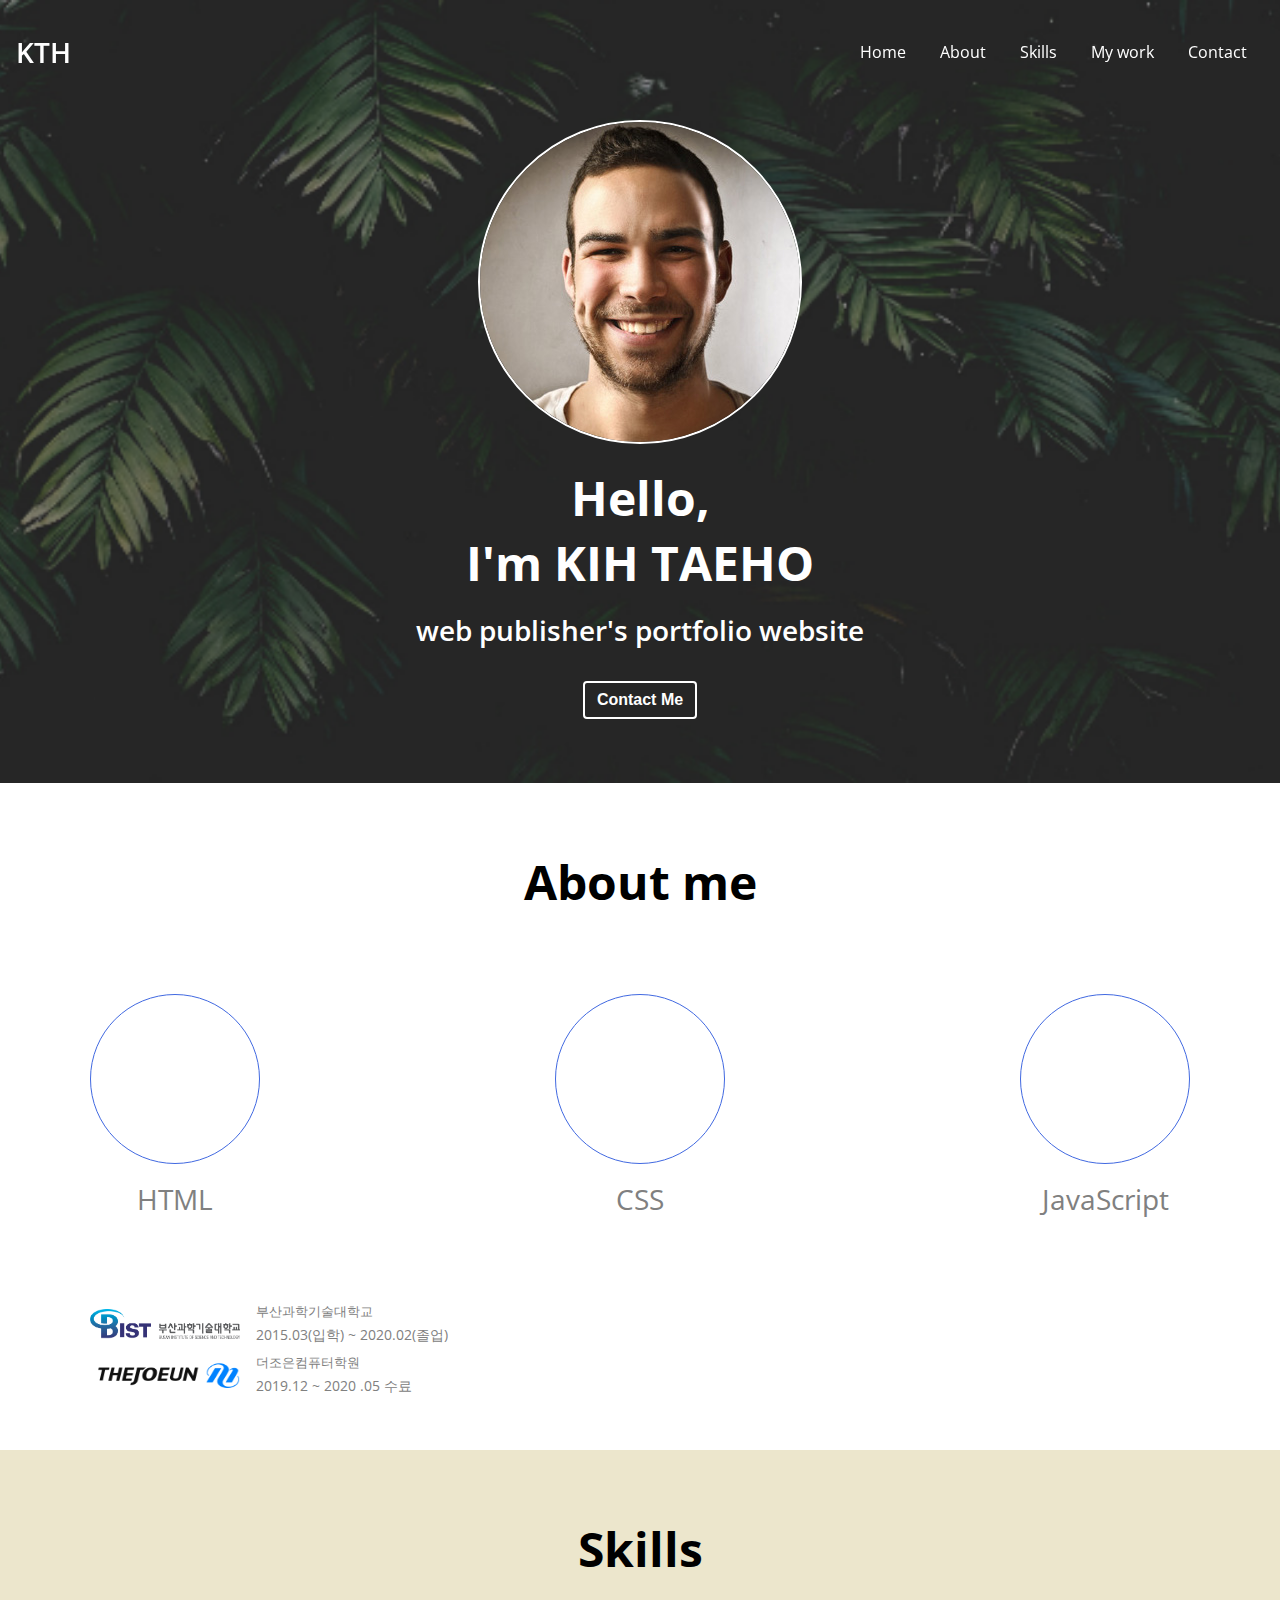
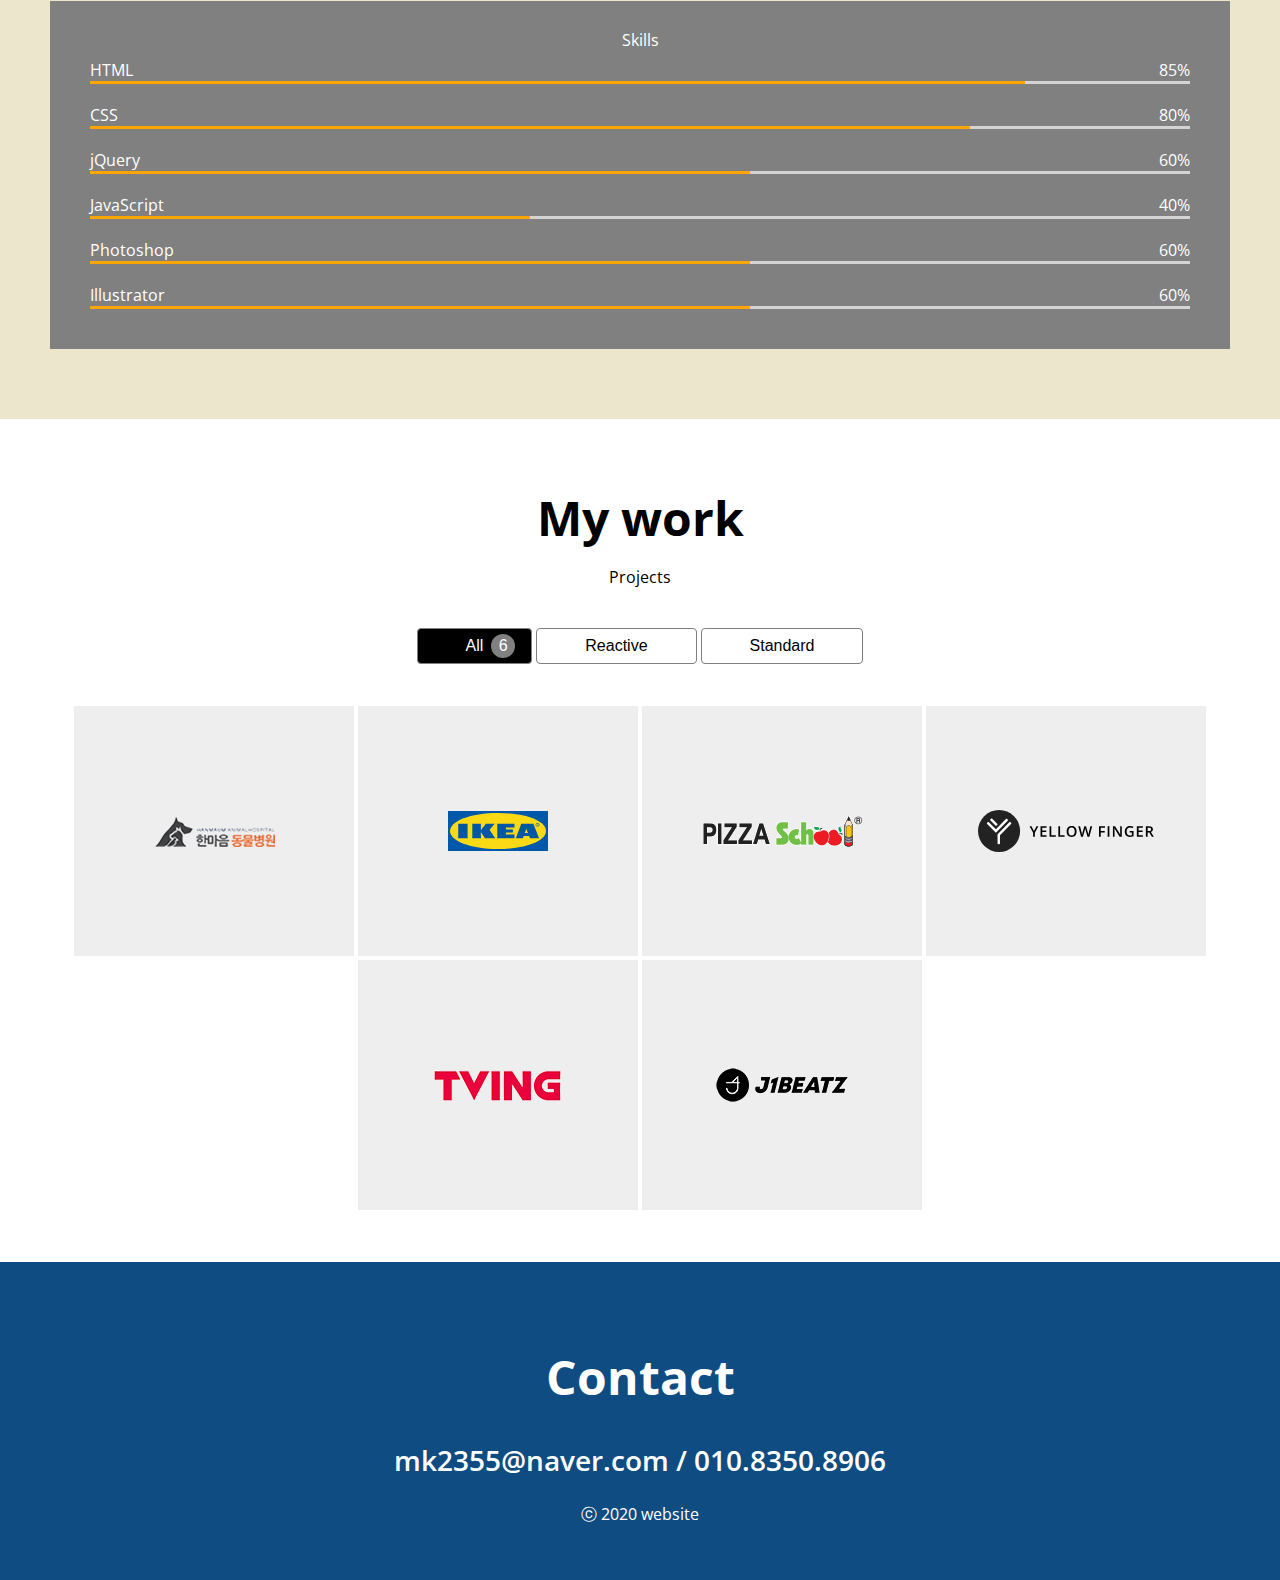
==== commit ca3da160: "Final touch" ====
--- a/index.html
+++ b/index.html
@@ -26,15 +26,13 @@
         <i class="fas fa-star"></i>
         <a href="#">KTH</a>
       </div>
-      <div class="navbar__menu">
-        <ul class="navbar__menu">
-          <li class="navbar__menu__item active" data-link="#home">Home</li>
-          <li class="navbar__menu__item" data-link="#about">About</li>
-          <li class="navbar__menu__item" data-link="#skills">Skills</li>
-          <li class="navbar__menu__item" data-link="#work">My work</li>
-          <li class="navbar__menu__item" data-link="#contact">Contact</li>
-        </ul>
-      </div>
+      <ul class="navbar__menu">
+        <li class="navbar__menu__item active" data-link="#home">Home</li>
+        <li class="navbar__menu__item" data-link="#about">About</li>
+        <li class="navbar__menu__item" data-link="#skills">Skills</li>
+        <li class="navbar__menu__item" data-link="#work">My work</li>
+        <li class="navbar__menu__item" data-link="#contact">Contact</li>
+      </ul>
 
       <!-- Toggle button -->
       <buttom class="navbar__toggle-btn">
@@ -255,7 +253,7 @@
               class="project__img"
             />
             <div class="porject__description">
-              <h3>yellow Finger site</h3>
+              <h3>Yellow Finger site</h3>
               <span>HTML and CSS</span>
             </div>
           </a>
@@ -272,7 +270,7 @@
               class="project__img"
             />
             <div class="porject__description">
-              <h3>tving site</h3>
+              <h3>Tving site</h3>
               <span>HTML and CSS</span>
             </div>
           </a>
--- a/style.css
+++ b/style.css
@@ -129,7 +129,7 @@
 
 .navbar__toggle-btn{
     position: absolute;
-    top: 10px;
+    top: 20px;
     right: 32px;
     font-size: 24px;
     color: white;
@@ -166,6 +166,11 @@
     border: 2px solid white;
     border-radius: var(--size-border-radius);
 }
+
+.home__button:hover{
+    background-color: orange;
+}
+
 
 /* Section common */
 .section{
@@ -288,6 +293,7 @@
     border-radius: var(--size-border-radius);
     font-size: var(--font-regular);
     padding: 8px 48px;
+    position: relative;
 }
 
 .list__btn.selected,
@@ -299,7 +305,7 @@
 .list__btn.selected .list__count,
 .list__btn:hover .list__count{
     opacity: 1;
-    top: 0;
+    top: 5px;
 }
 
 .list__count{
@@ -310,9 +316,9 @@
     height: 24px;
     display: inline-block;
     line-height: 24px;
-    position: relative;
+    position: absolute;
     top: -20px;
-    left: 4px;
+    right: 16px;
     opacity: 0;
     transition: all var(--animation-duration) ease-in;
 }
@@ -371,7 +377,7 @@
 }
 
 .porject__description h3{
-    color: white;
+    color: orange;
 }
 
 .porject__description h3::after{
@@ -379,9 +385,9 @@
     display: block;
     position: relative;
     left: 50%;
-    width: 25px;
+    width: 50px;
     height: 2px;
-    margin-left: -12px;
+    transform: translate(-50%);
     margin-top: 8px;
     background-color: white;
 }
@@ -439,13 +445,30 @@
 
 /* For below 768px screen width */
 @media screen and (max-width : 768px){
+    :root{
+    /* Font size */
+    --font-large : 30px;
+    --font-medium : 18px;
+    --font-regular : 16px
+    --font-small : 14px;
+    --font-micro : 12px;
+
+    }
+
     .navbar__toggle-btn{
         display: block;
+        top: 16px;
+        right: 16px;
+        font-size: var(--font-medium);
     }
 
     #navbar{
         flex-direction: column;
         align-items: flex-start;
+        background-color: #0f4c81;
+    }
+    #navbar.navbar--dark{
+        padding: 16px;
     }
 
     .navbar__menu{
@@ -455,15 +478,40 @@
         display: none;
     }
 
+    .navbar__menu.open{
+        display: block;
+    }
+
+    .section{
+        padding: 16px;
+        padding-top: 40px;
+    }
+
     .about__majors{
         flex-direction: column;
+        margin-top: 30px;
+        margin-bottom: 0px;
     }
 
     .major{
-        margin-bottom: 38px;
+        margin-bottom: 30px;
+    }
+
+    .list__btn{
+        margin: 4px 0;
+        width: 100%;
     }
 
     .project{
         flex-grow: 1;
     }
+
+    .arrow-up{
+        width: 50px;
+        height: 50px;
+        font-size: 30px;
+        line-height: 50px;
+        right: 16px;
+        bottom: 16px ;
+    }
 }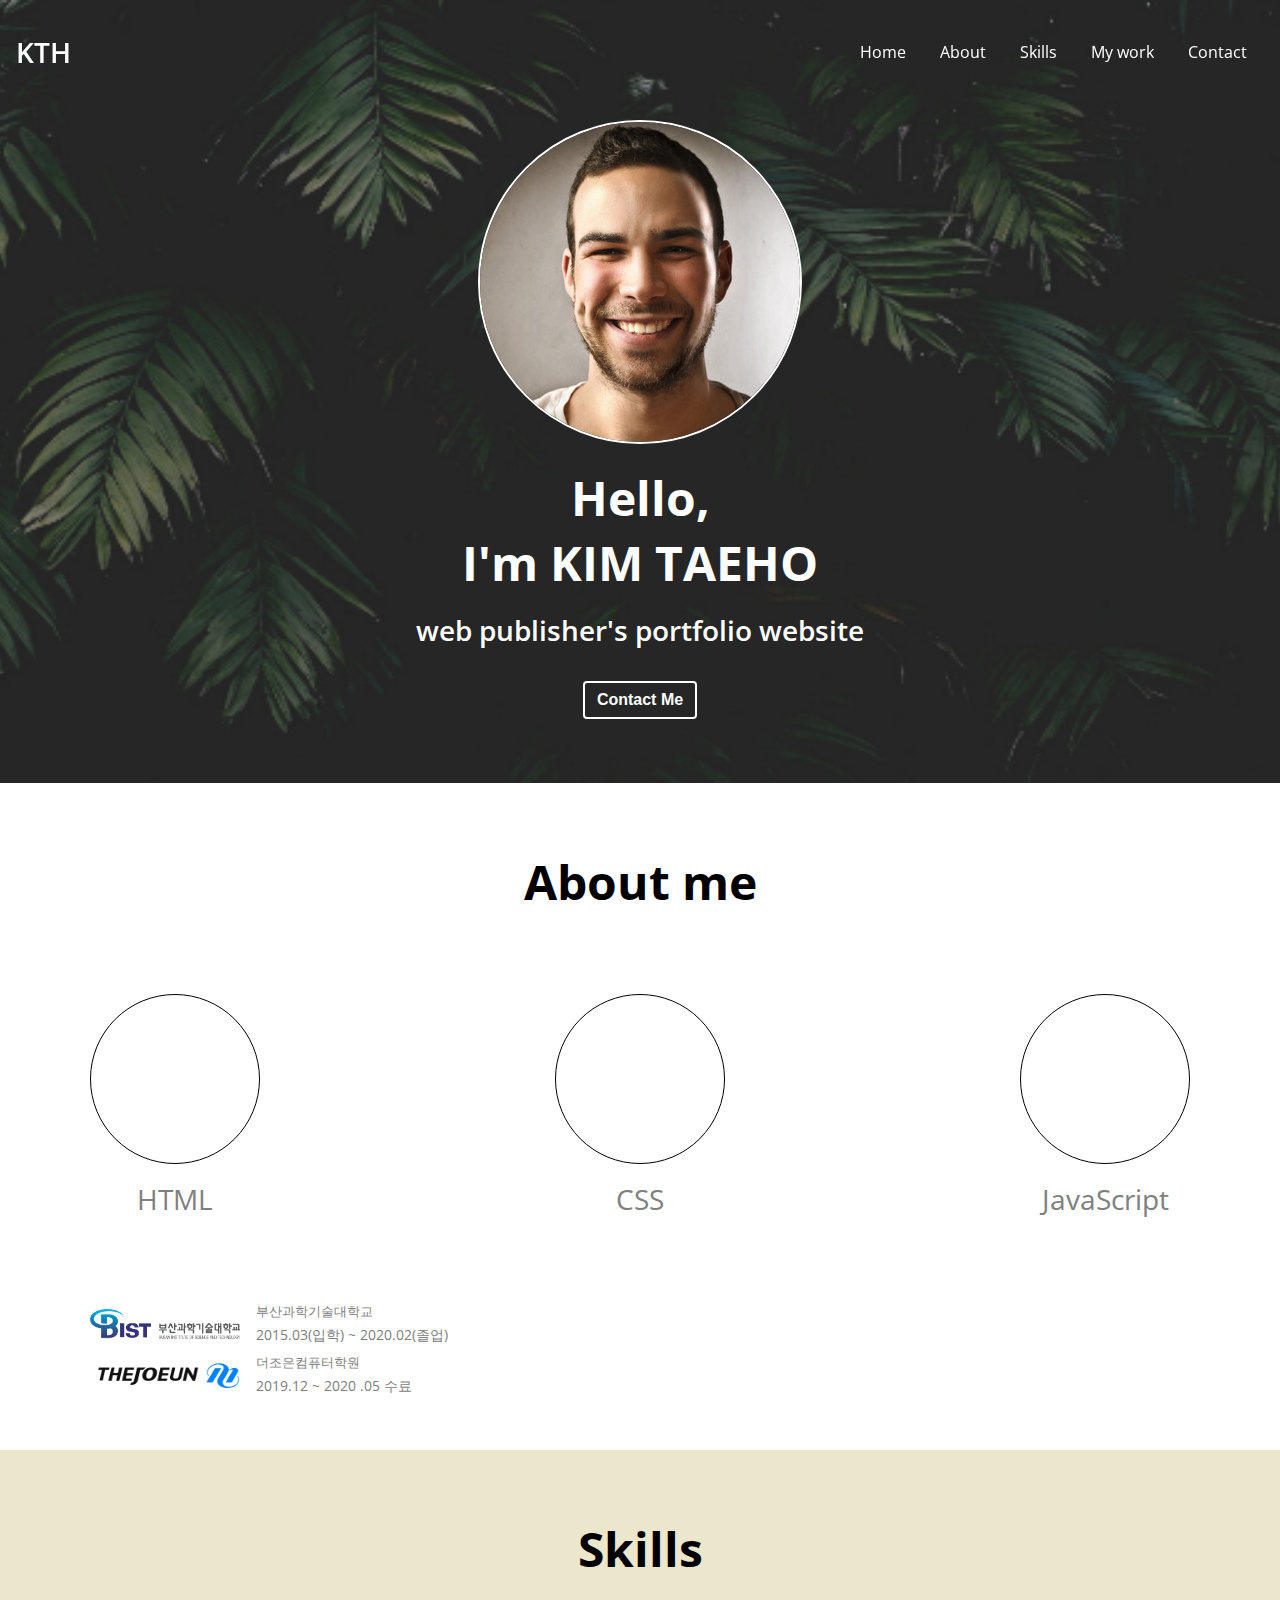
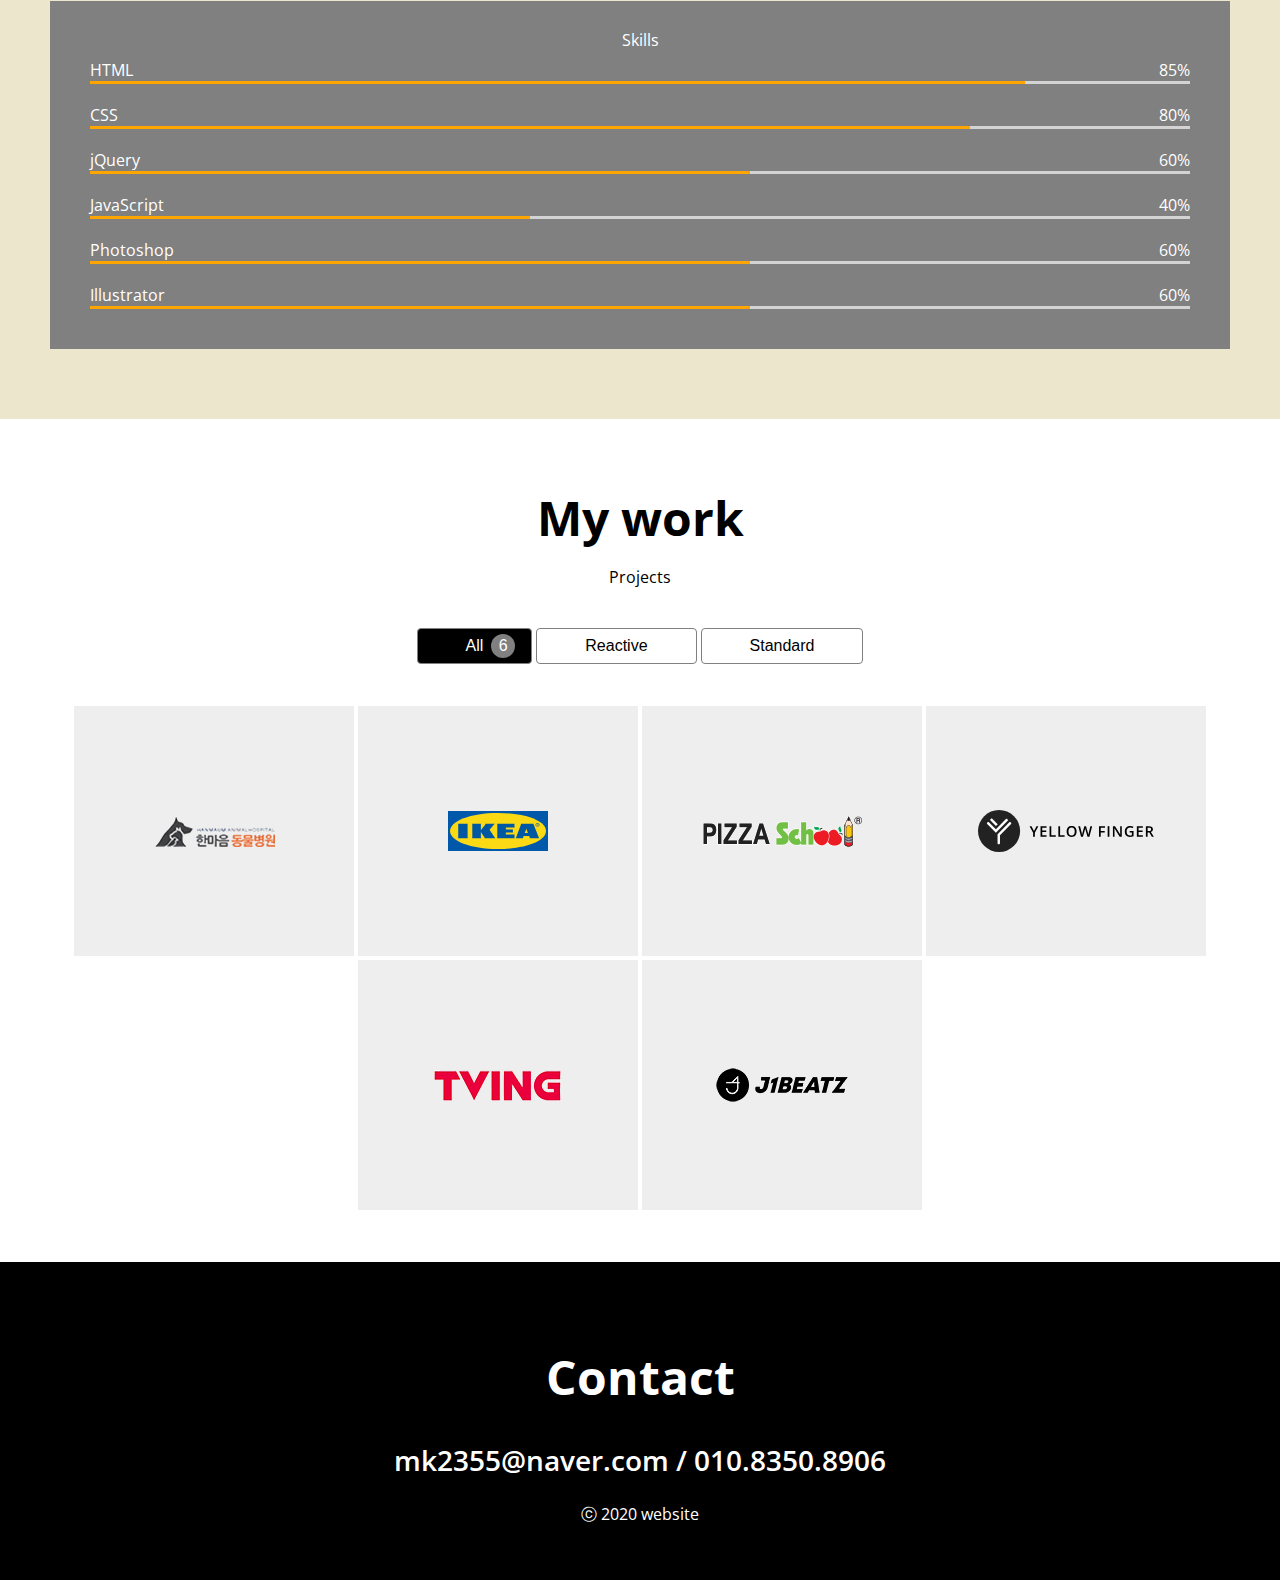
==== commit 4b9c5f42: "2020.07.07 수정" ====
--- a/index.html
+++ b/index.html
@@ -48,7 +48,7 @@
           alt="kth portfolio photo"
           class="home__avatar"
         />
-        <h1 class="home__title">Hello,<br />I'm KIH TAEHO</h1>
+        <h1 class="home__title">Hello,<br />I'm KIM TAEHO</h1>
         <h2 class="home_description">web publisher's portfolio website</h2>
         <button class="home__button">Contact Me</button>
       </div>
--- a/style.css
+++ b/style.css
@@ -97,7 +97,7 @@
 }
 
 #navbar.navbar--dark{
-    background-color: #0f4c81c7;
+    background-color: black;
     padding: 8px;
     
 }
@@ -168,7 +168,7 @@
 }
 
 .home__button:hover{
-    background-color: orange;
+    background-color: blue;
 }
 
 
@@ -197,10 +197,10 @@
     font-size: 70px;
     line-height: 170px;
     margin: auto;
-    border: 1px solid royalblue;
+    border: 1px solid black;
     border-radius: 50%;
     margin-bottom: 16px;
-    color: royalblue;
+    color: black;
 }
 
 .major__icon i{
@@ -394,7 +394,7 @@
 
 /* Contact */
 #contact{
-    background-color: #0f4c81;
+    background-color: black;
 }
 
 .contact__title,
@@ -429,8 +429,8 @@
     height: 70px;
     font-size: 40px;
     color: white;
-    background-color: #0f4c81;
-    border: 1px solid #0f4c81;
+    background-color: black;
+    border: 1px solid black;
     border-radius: 50%;
     opacity: 0;
     pointer-events: none;
@@ -465,7 +465,7 @@
     #navbar{
         flex-direction: column;
         align-items: flex-start;
-        background-color: #0f4c81;
+        background-color: black;
     }
     #navbar.navbar--dark{
         padding: 16px;
